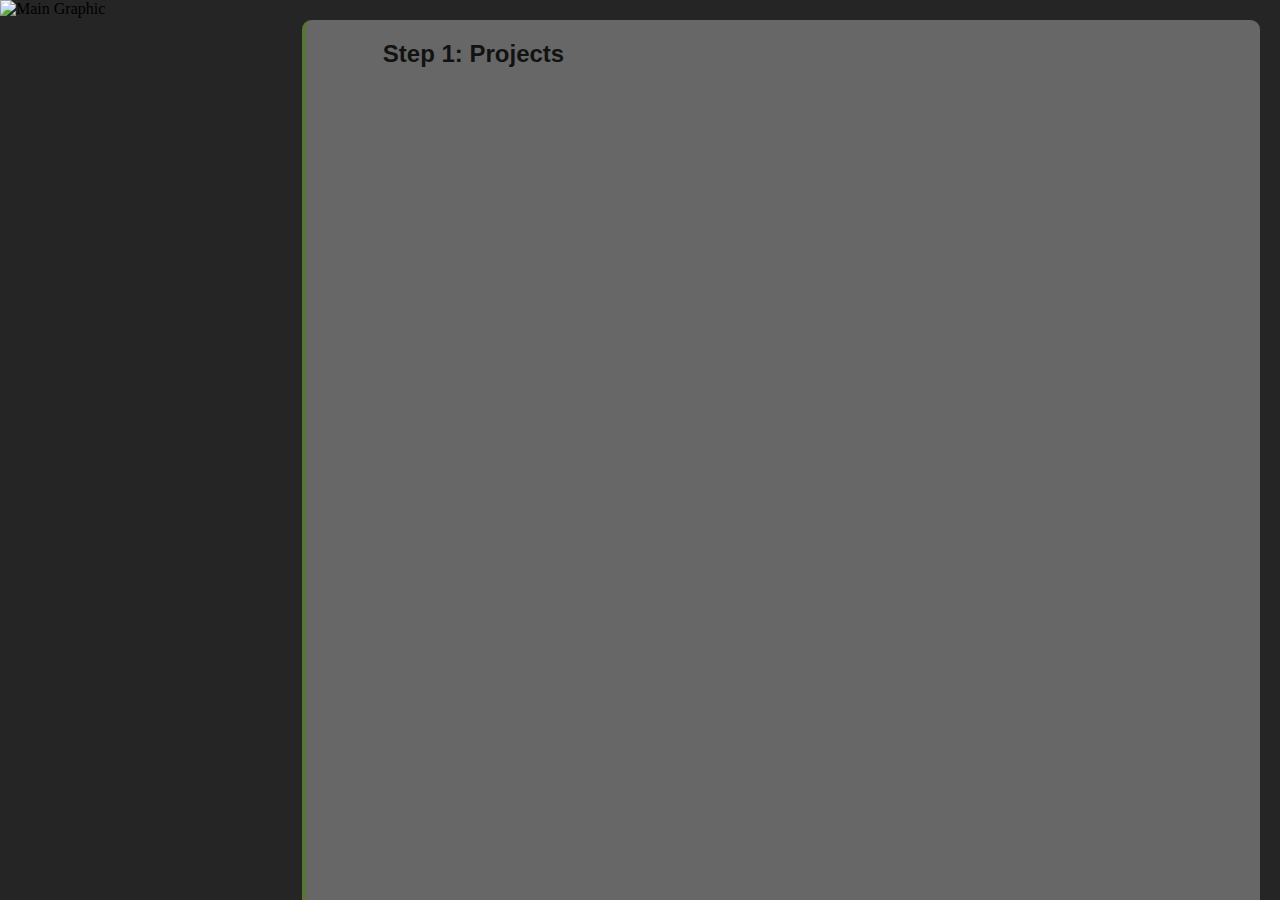
==== index.html @ 6cebd554 "adj" ====
<!DOCTYPE html>
<html lang="en">
  <head>
    <meta charset="UTF-8" />
    <meta name="viewport" content="width=device-width, initial-scale=1.0" />
    <title>Jornada Térmica do Amazonas</title>
    <link rel="stylesheet" href="style.css" />
    <script src="https://unpkg.com/scrollama" defer></script>
    <script src="script.js" defer></script>
  </head>
  <body>
    <div class="scrolly">
      <div class="sticky">
        <img
          id="main-graphic"
          class="grafico"
          src="images/grafico.svg"
          alt="Main Graphic"
        />
      </div>

      <div class="steps">
        <div class="step" data-step="">
          <div class="section">
            <h2>Step 1: Projects</h2>
          </div>
        </div>

        <div class="step" data-step="2">
          <div class="section">
            <h2>Porto de Moz - PA</h2>
            <h4>+0,5 Cº</h4>
            <p>Conteúdo adicional para o passo 2.</p>
            <p>
              Conteúdo adicional para o passo 2.Conteúdo adicional para o passo
              2.Conteúdo adicional para o passo 2.Conteúdo adicional para o
              passo 2.Conteúdo adicional para o passo 2.
            </p>
            <div class="carousel">
              <div class="card">
                <img
                  src="adicionais/mapbiomas_Porto_de_Moz.jpg"
                  alt="Porto de Moz - PA"
                />
                <p>Porto de Moz - PA</p>
              </div>
              <div class="card">
                <img src="assets/az.jpg" alt="Amazon" />
                <p>Amazon Strategic Business Overview</p>
              </div>
              <div class="card">
                <img src="assets/lg.jpg" alt="LG" />
                <p>LG Competition Overview</p>
              </div>
              <div class="card">
                <img src="assets/cl.jpg" alt="Chile" />
                <p>Impact of earthquakes in Chile (dummy data)</p>
              </div>
              <div class="card">
                <img src="assets/AR.jpg" alt="Argentina" />
                <p>
                  Distribution of business internet customers in Argentina
                  (dummy data)
                </p>
              </div>
            </div>
          </div>
        </div>
        <div class="step" data-step="3">
          <div class="section">
            <h2>Step 2</h2>
            <p>Conteúdo adicional para o passo 2.</p>
          </div>
        </div>
        <div class="step" data-step="4">
          <div class="section">
            <h2>Step 2</h2>
            <p>Conteúdo adicional para o passo 2.</p>
          </div>
        </div>
        <div class="step" data-step="5">
          <div class="section">
            <h2>Step 2</h2>
            <p>Conteúdo adicional para o passo 2.</p>
          </div>
        </div>
        <div class="step" data-step="6">
          <div class="section">
            <h2>Step 2</h2>
            <p>Conteúdo adicional para o passo 2.</p>
          </div>
        </div>
        <div class="step" data-step="7">
          <div class="section">
            <h2>Step 2</h2>
            <p>Conteúdo adicional para o passo 2.</p>
          </div>
        </div>
        <div class="step" data-step="8">
          <div class="section">
            <h2>Step 2</h2>
            <p>Conteúdo adicional para o passo 2.</p>
          </div>
        </div>
      </div>
    </div>
  </body>
</html>
---- style.css ----
Reset básico body,
h2,
p {
  margin: 0;
  padding: 0;
  font-family: Arial, sans-serif;
}

body {
  margin: 0;
  overflow-x: hidden; /* Evita rolagem horizontal */
}

.scrolly {
  display: flex;
  background-color: #252525;
  align-items: flex-start;
  /* Garante que a seção scrolly ocupe toda a altura da janela */
  height: 100vh;
}

/* Estilização para a seção de conteúdo fixo  */
.sticky {
  position: sticky;
  top: 0;
  background: #252525;
  width: 22%;
  display: flex;
  justify-content: center;
  align-items: center;
  flex-shrink: 0;
  object-fit: contain;
}

.sticky img {
  max-width: 100vh;
  max-height: 100vh;
  display: flex;
  object-fit: contain;
}

.grafico {
  width: 100vh;
  height: 100vh;
  object-fit: contain;
  display: flex;
}

/* Estilização para os passos  */
.steps {
  width: 79%; /* Fixa a largura em 60% */
  height: 100vh;
  overflow-y: auto; /* Permite que steps role internamente */
  padding: 20px;
  box-sizing: border-box; /* Inclui padding no cálculo da largura */
}

.step {
  height: 100vh;
  padding: 20px;
  border-left: 4px solid #8bc34a; /* Destaque para cada passo */
  background: darkgray;
  opacity: 50%;
  margin-bottom: 20px;
  scroll-snap-align: start;
  border-radius: 1%;
}

.section {
  max-width: 800px;
  margin: 0 auto;
}

.carousel {
  display: flex;
  overflow-x: auto;
  scroll-snap-type: x mandatory;
  gap: 16px;
  padding: 20px;
}

.card {
  flex: none;
  scroll-snap-align: start;
  width: 300px;
  border-radius: 8px;
  overflow: hidden;
  box-shadow: 0 4px 8px rgba(0, 0, 0, 0.1);
  background-color: #fff;
  position: relative;
}

.card img {
  width: 100%;
  height: auto;
}

.card p {
  position: absolute;
  bottom: 0;
  left: 0;
  width: 100%;
  margin: 0;
  padding: 10px;
  background-color: rgba(0, 0, 0, 0.7);
  font-size: 14px;
  color: #fff;
  box-sizing: border-box;
}
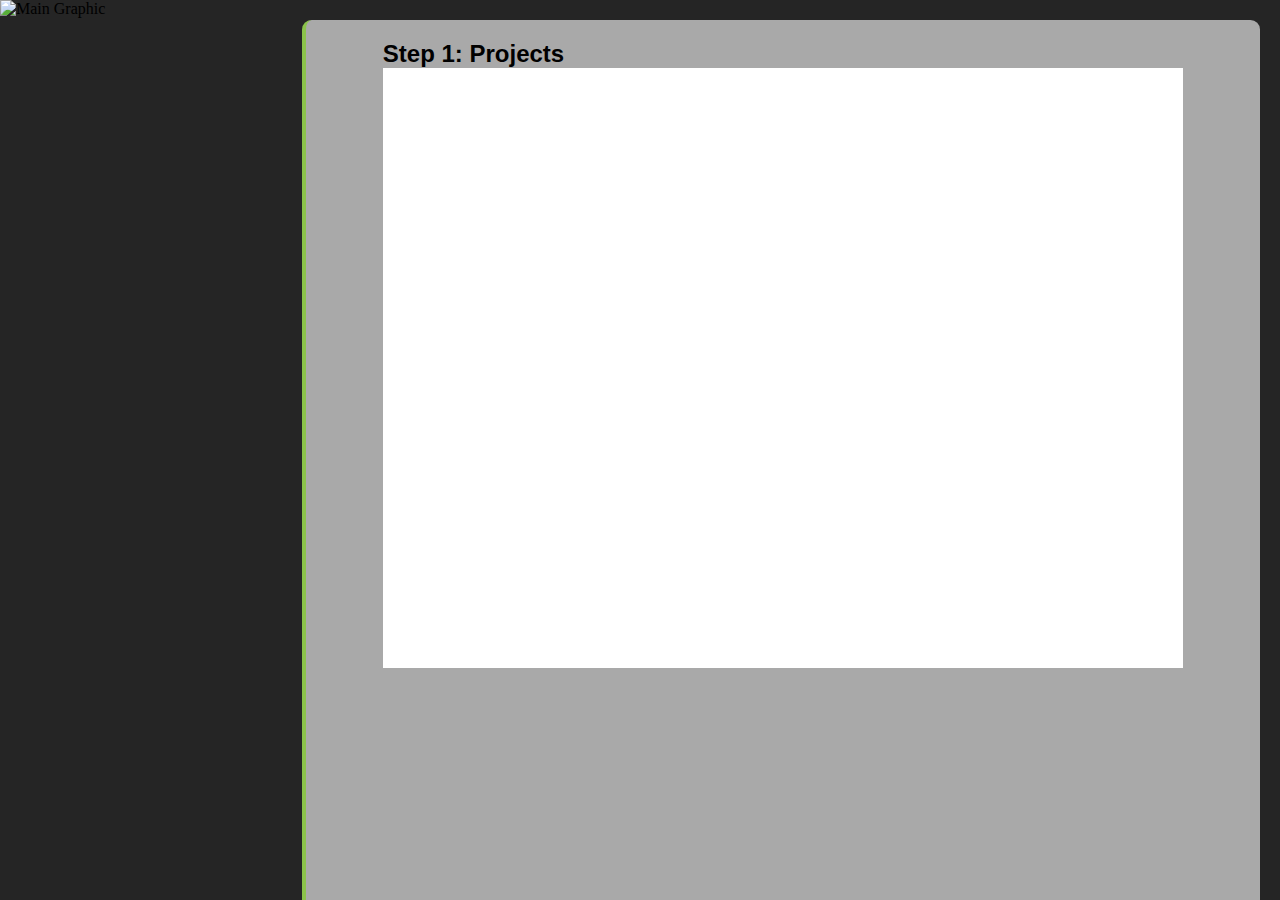
==== commit dc939b94: "iframe" ====
--- a/index.html
+++ b/index.html
@@ -7,6 +7,7 @@
     <link rel="stylesheet" href="style.css" />
     <script src="https://unpkg.com/scrollama" defer></script>
     <script src="script.js" defer></script>
+    <script src="script.py" defer></script>
   </head>
   <body>
     <div class="scrolly">
@@ -23,6 +24,13 @@
         <div class="step" data-step="">
           <div class="section">
             <h2>Step 1: Projects</h2>
+            <!-- Incluir o mapa gerado com o GeoPandas em um iframe -->
+            <iframe
+              src="meu_mapa_estacoes_folium.html"
+              width="100%"
+              height="600px"
+              style="border: none"
+            ></iframe>
           </div>
         </div>
 
@@ -38,10 +46,10 @@
             </p>
             <div class="carousel">
               <div class="card">
-                <img
-                  src="adicionais/mapbiomas_Porto_de_Moz.jpg"
-                  alt="Porto de Moz - PA"
-                />
+                <div class="mapa-container">
+                  <!-- Iframe que carrega o mapa -->
+                  <iframe src="meu_mapa_estacoes_folium.html"></iframe>
+                </div>
                 <p>Porto de Moz - PA</p>
               </div>
               <div class="card">
--- a/style.css
+++ b/style.css
@@ -60,7 +60,7 @@
   padding: 20px;
   border-left: 4px solid #8bc34a; /* Destaque para cada passo */
   background: darkgray;
-  opacity: 50%;
+  opacity: 100%;
   margin-bottom: 20px;
   scroll-snap-align: start;
   border-radius: 1%;
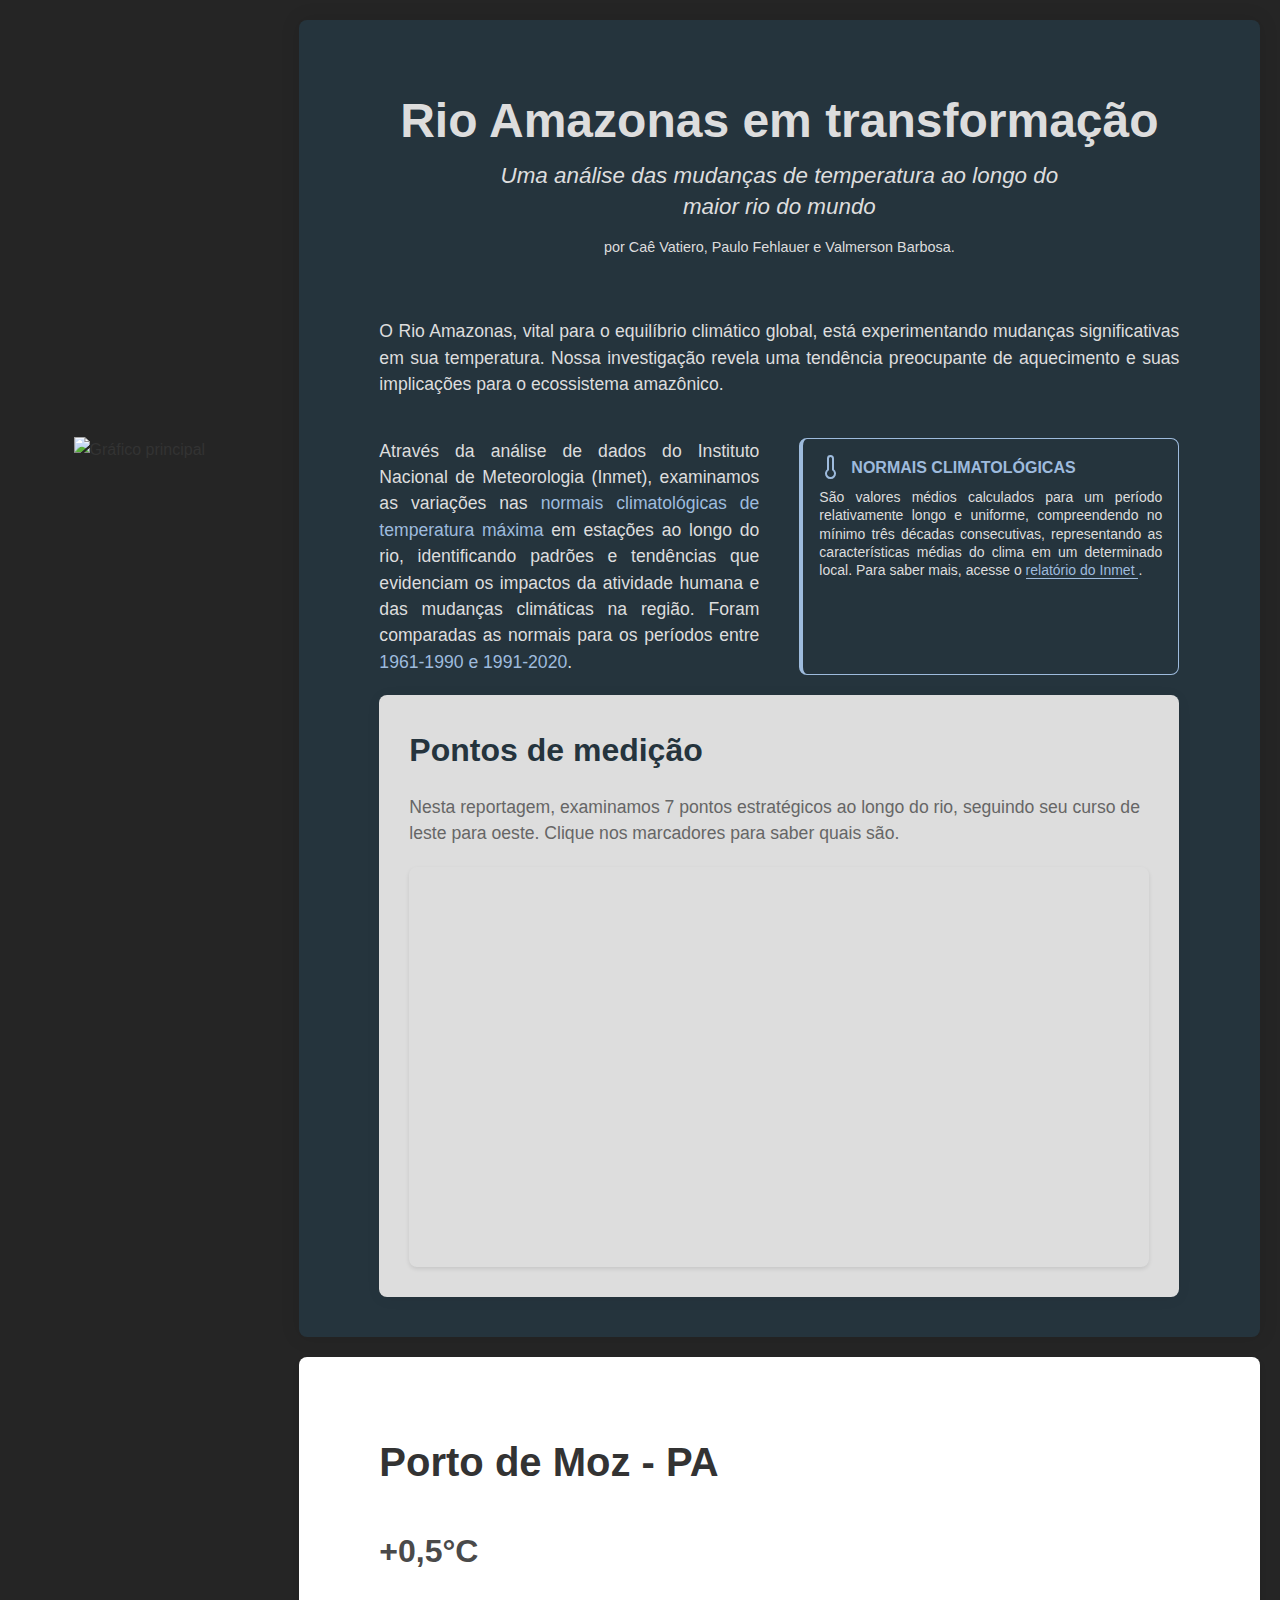
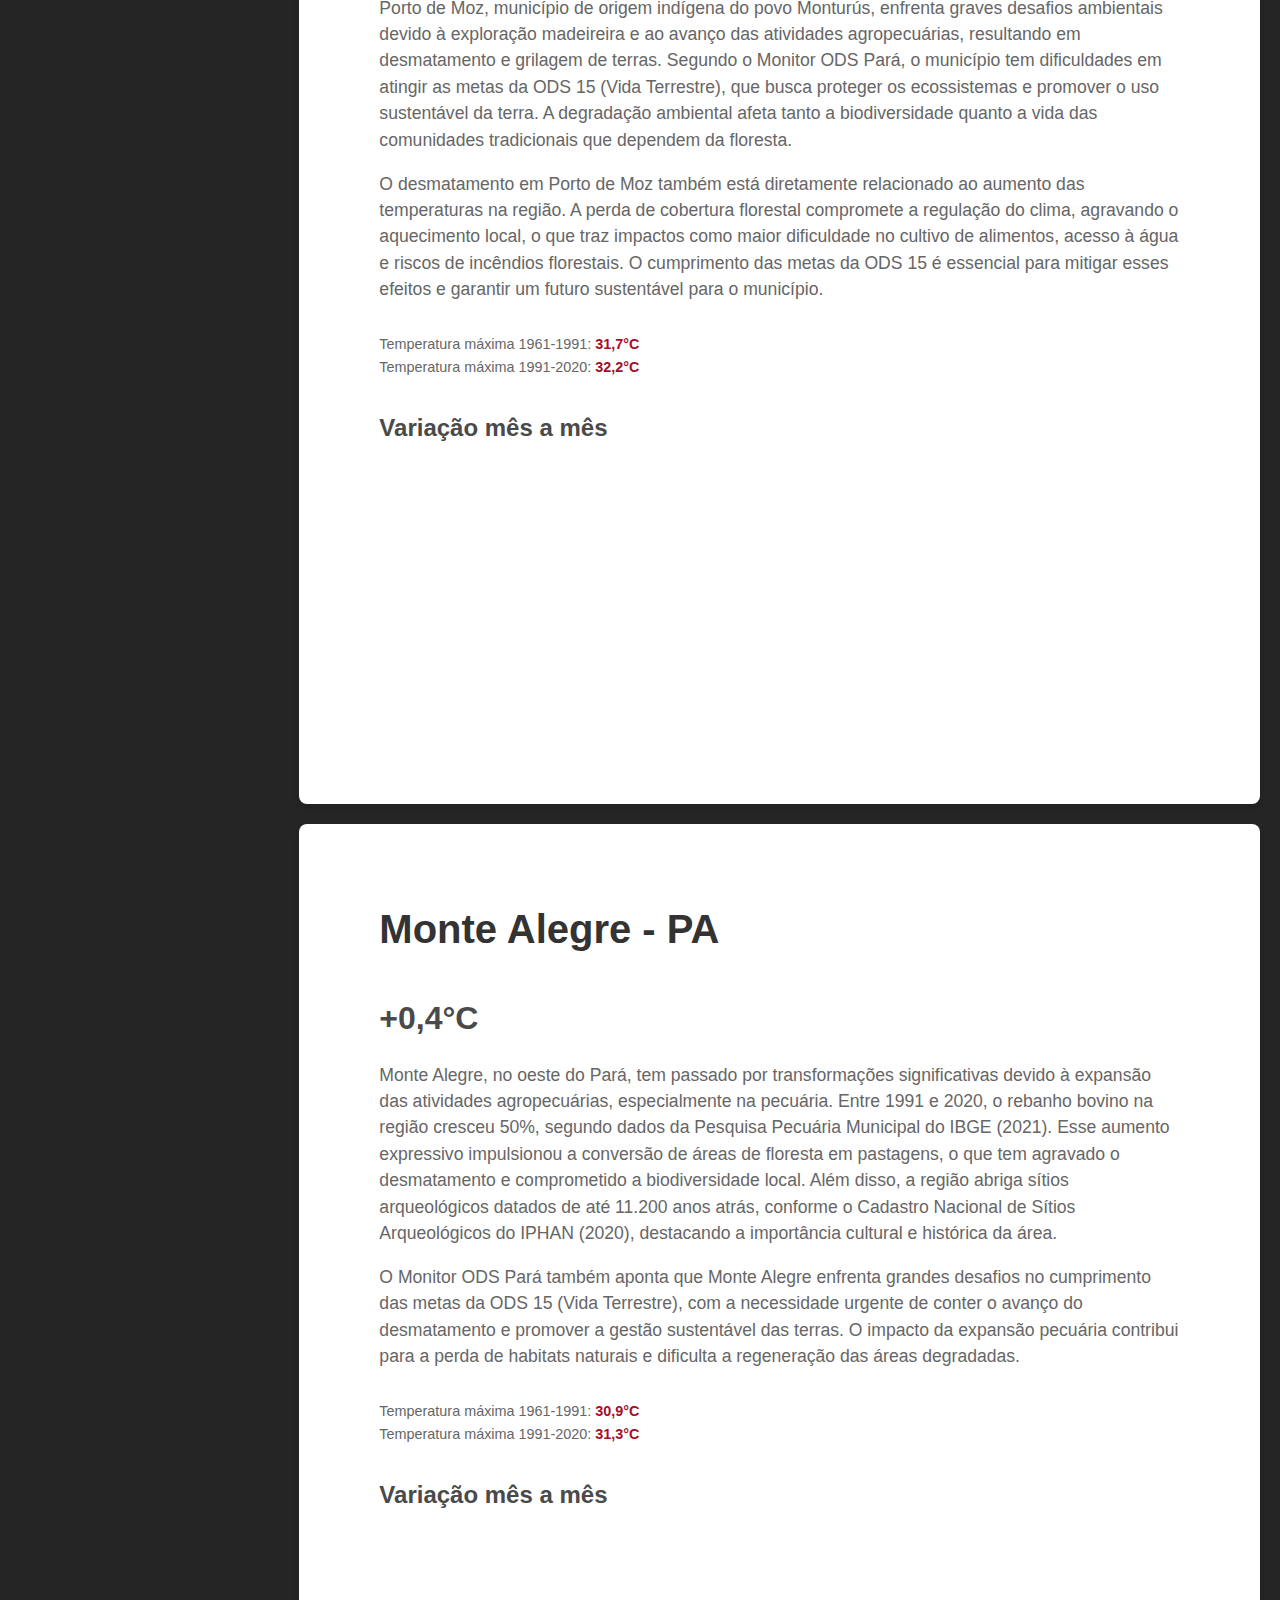
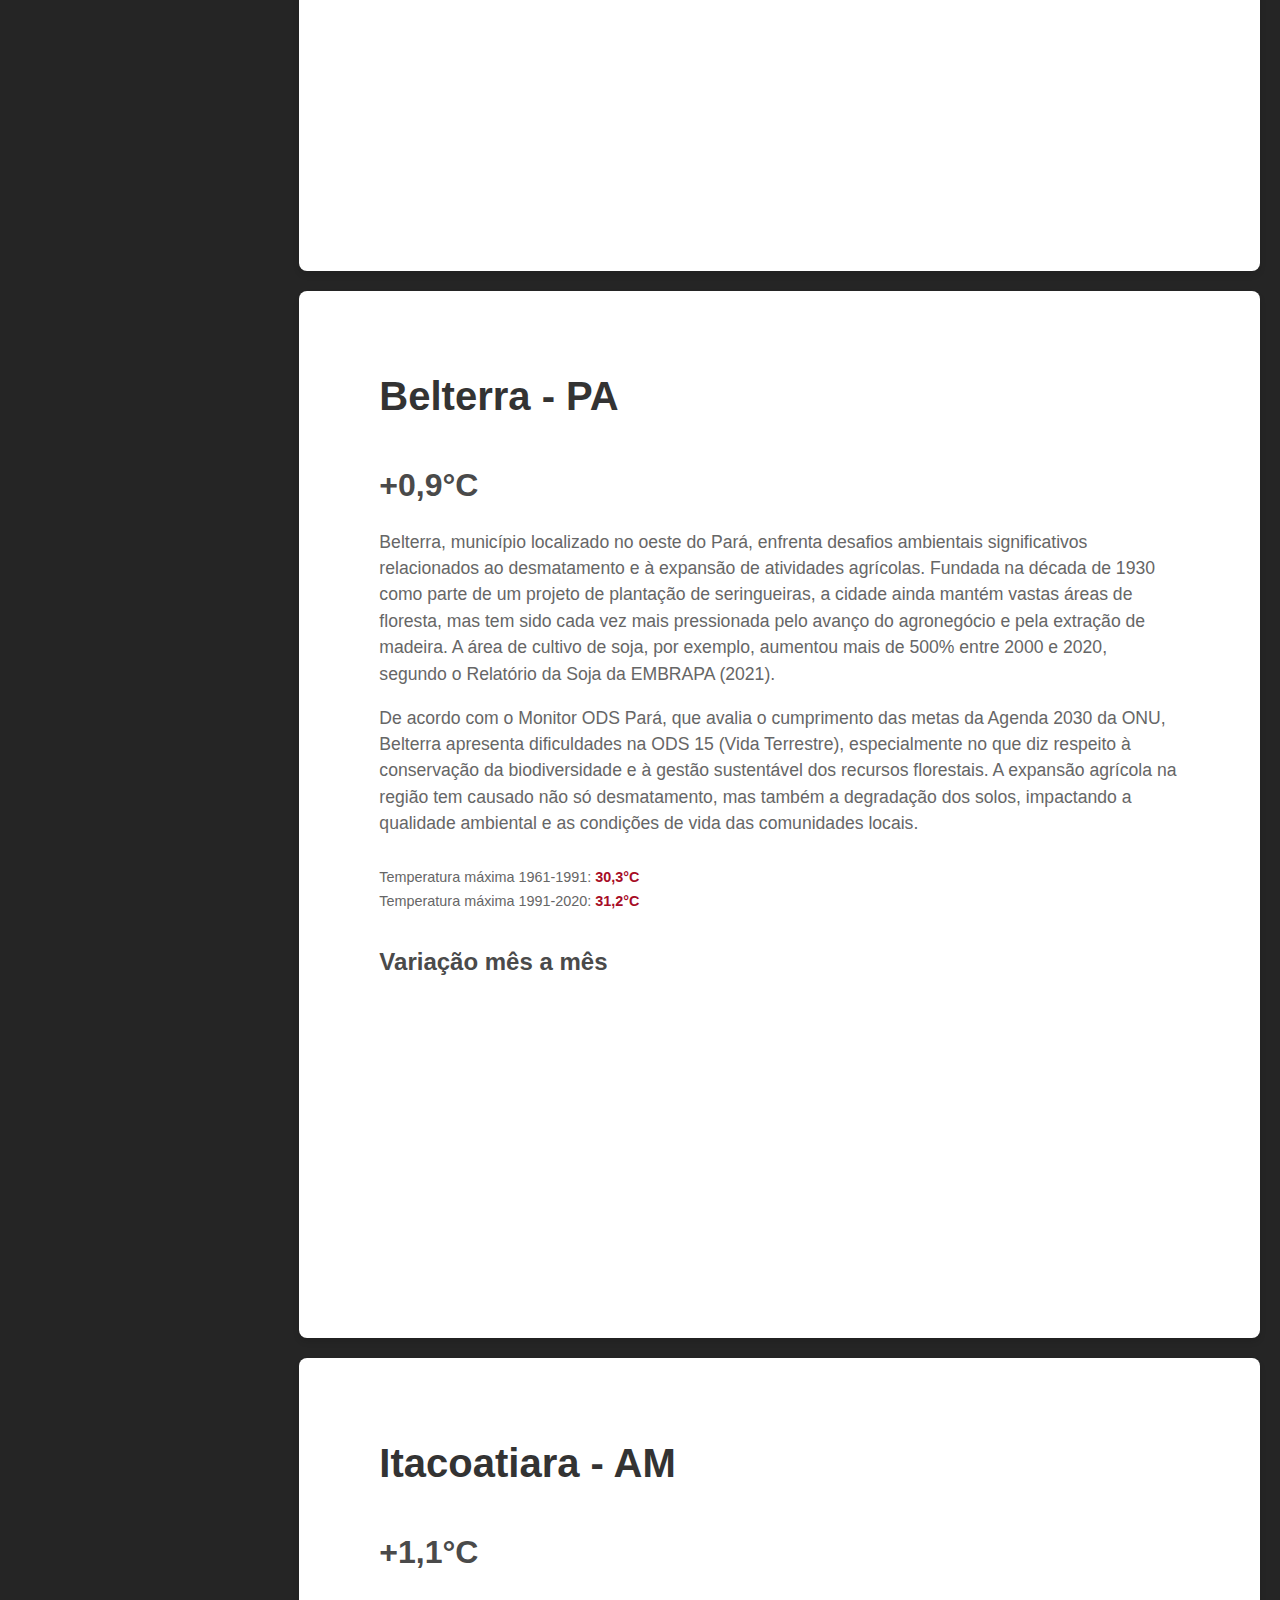
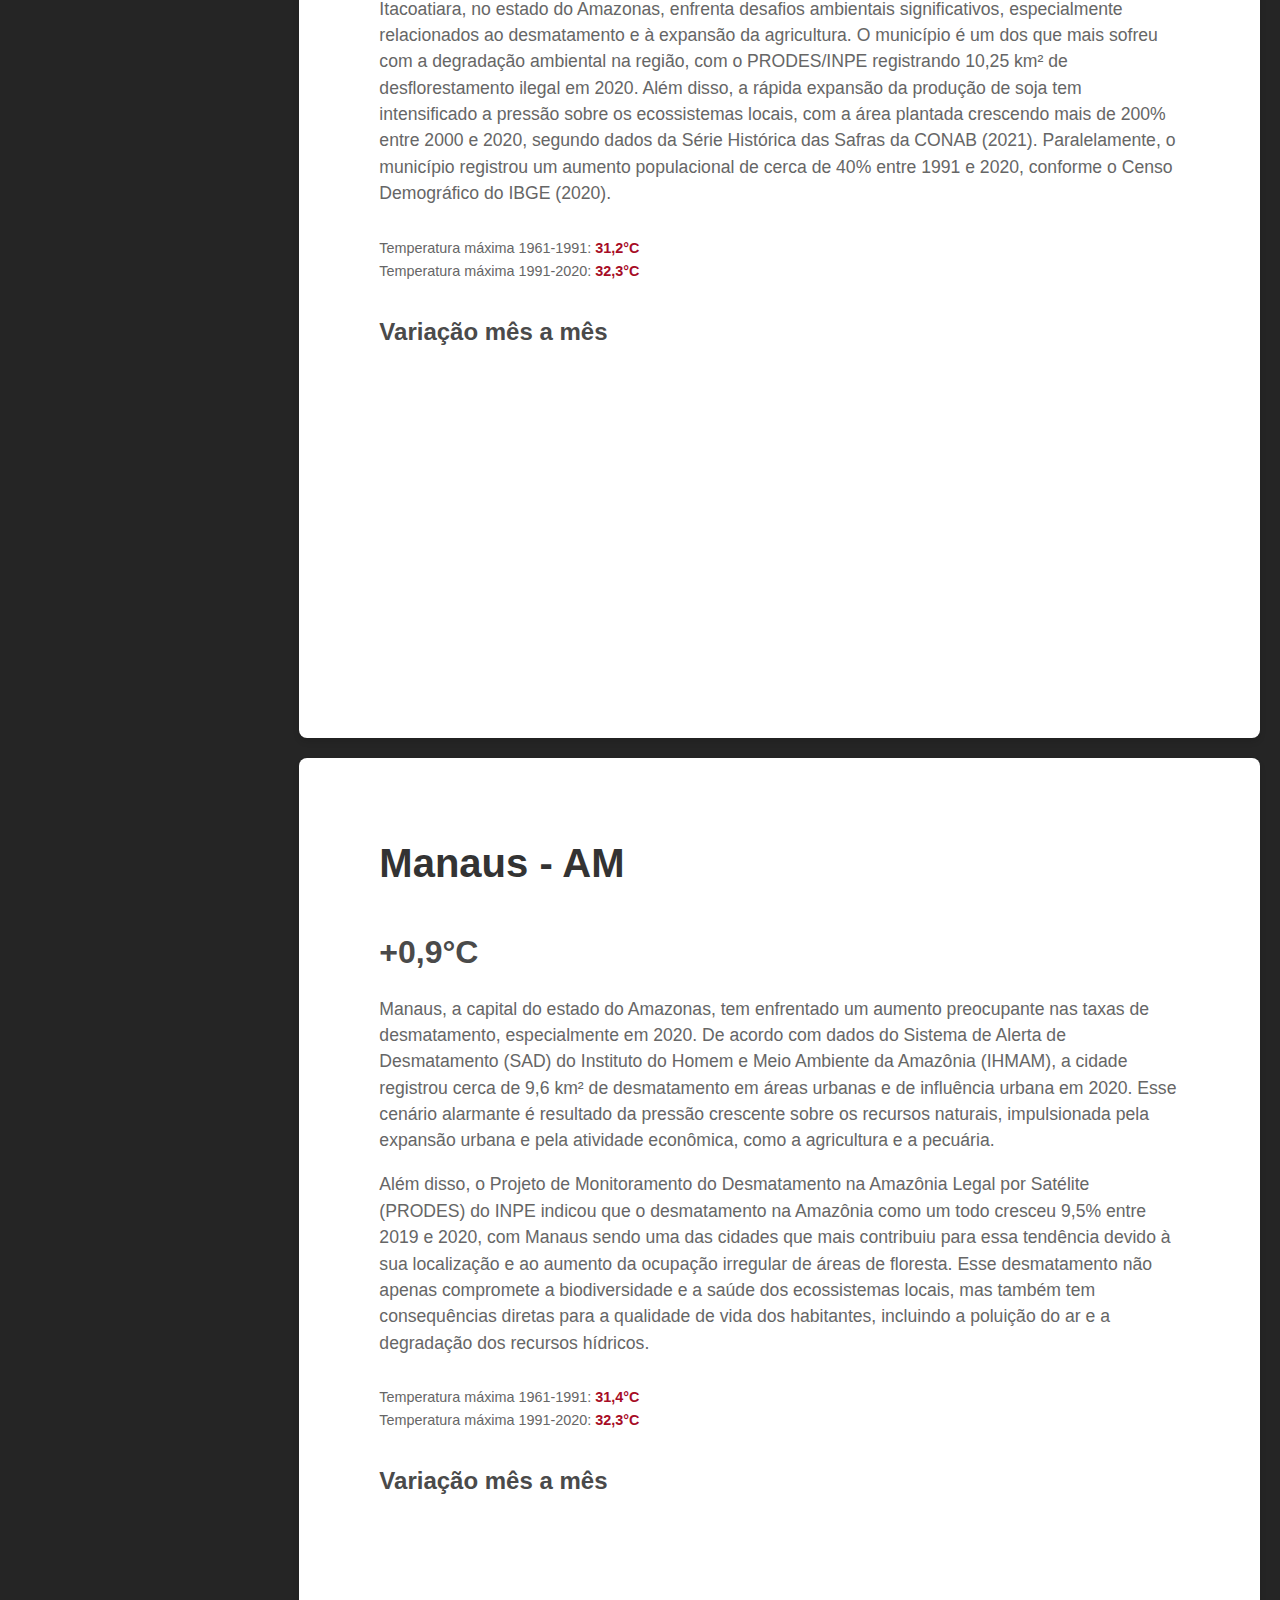
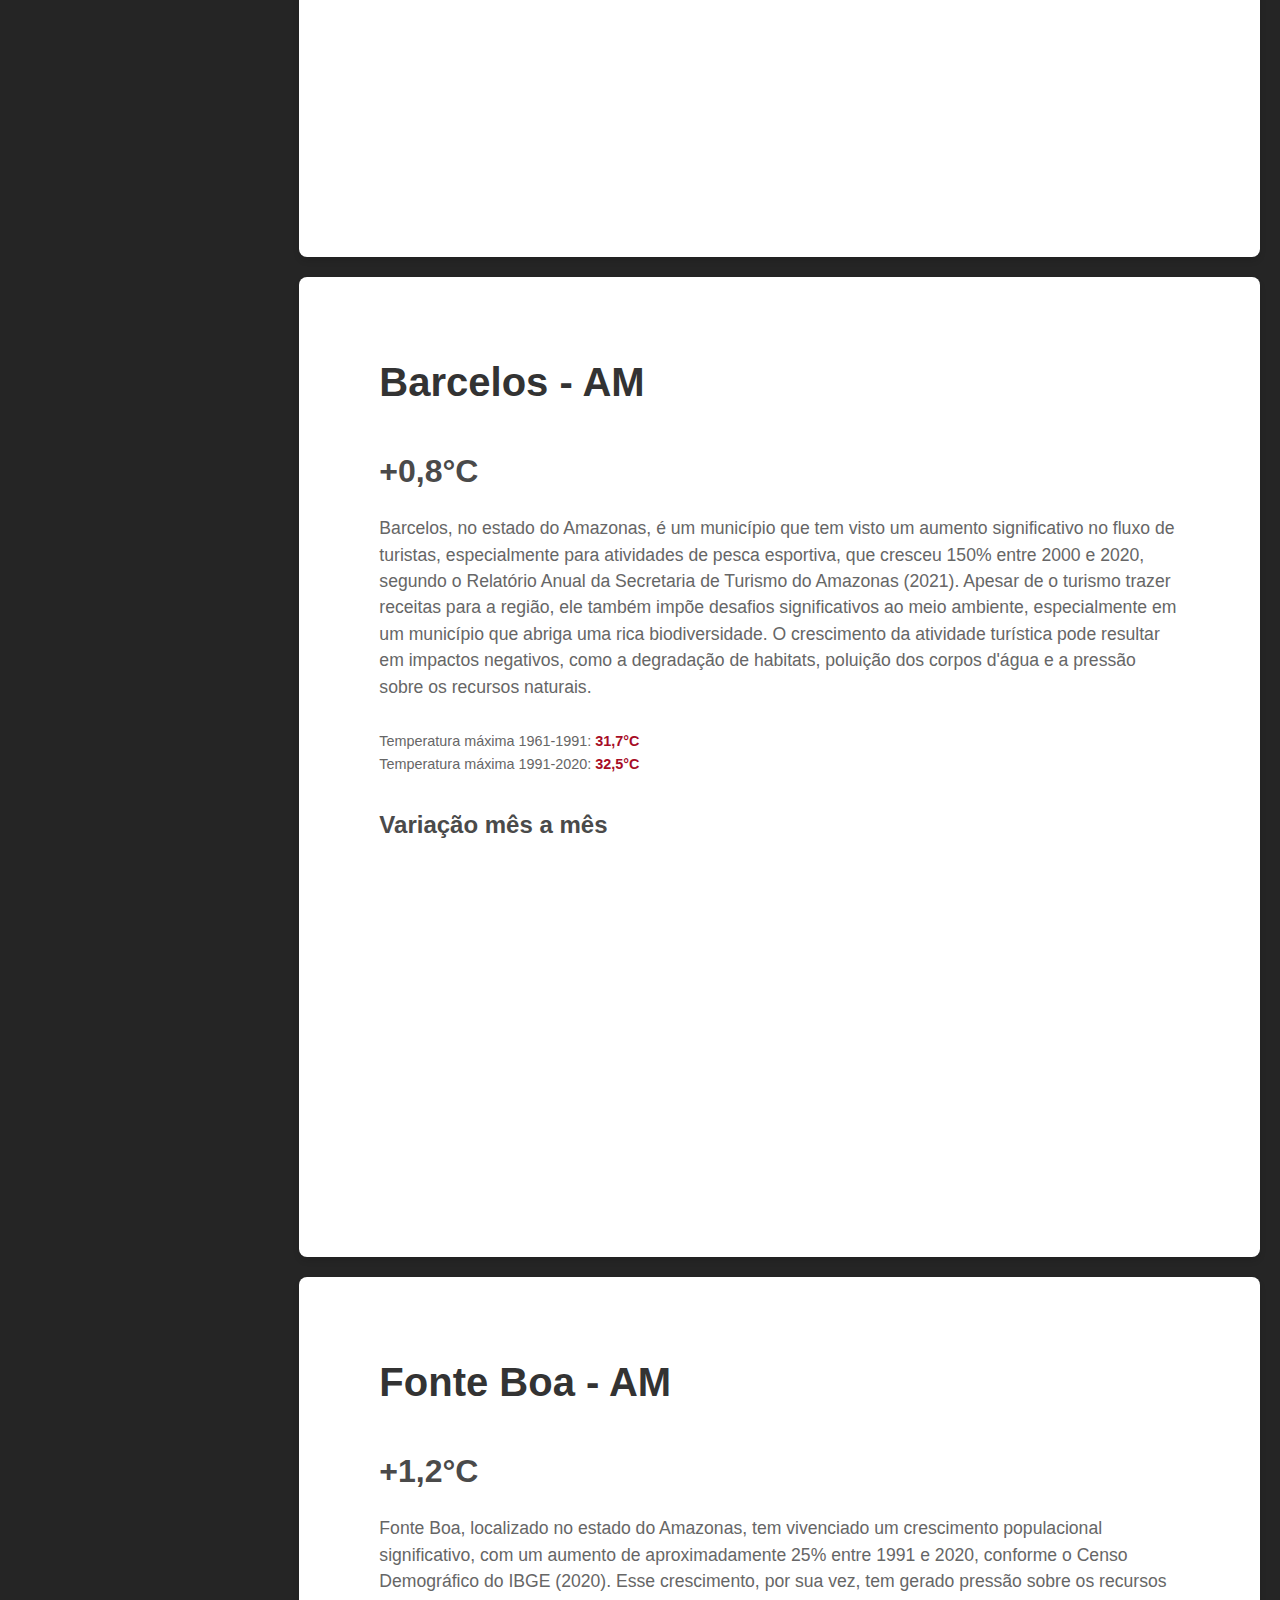
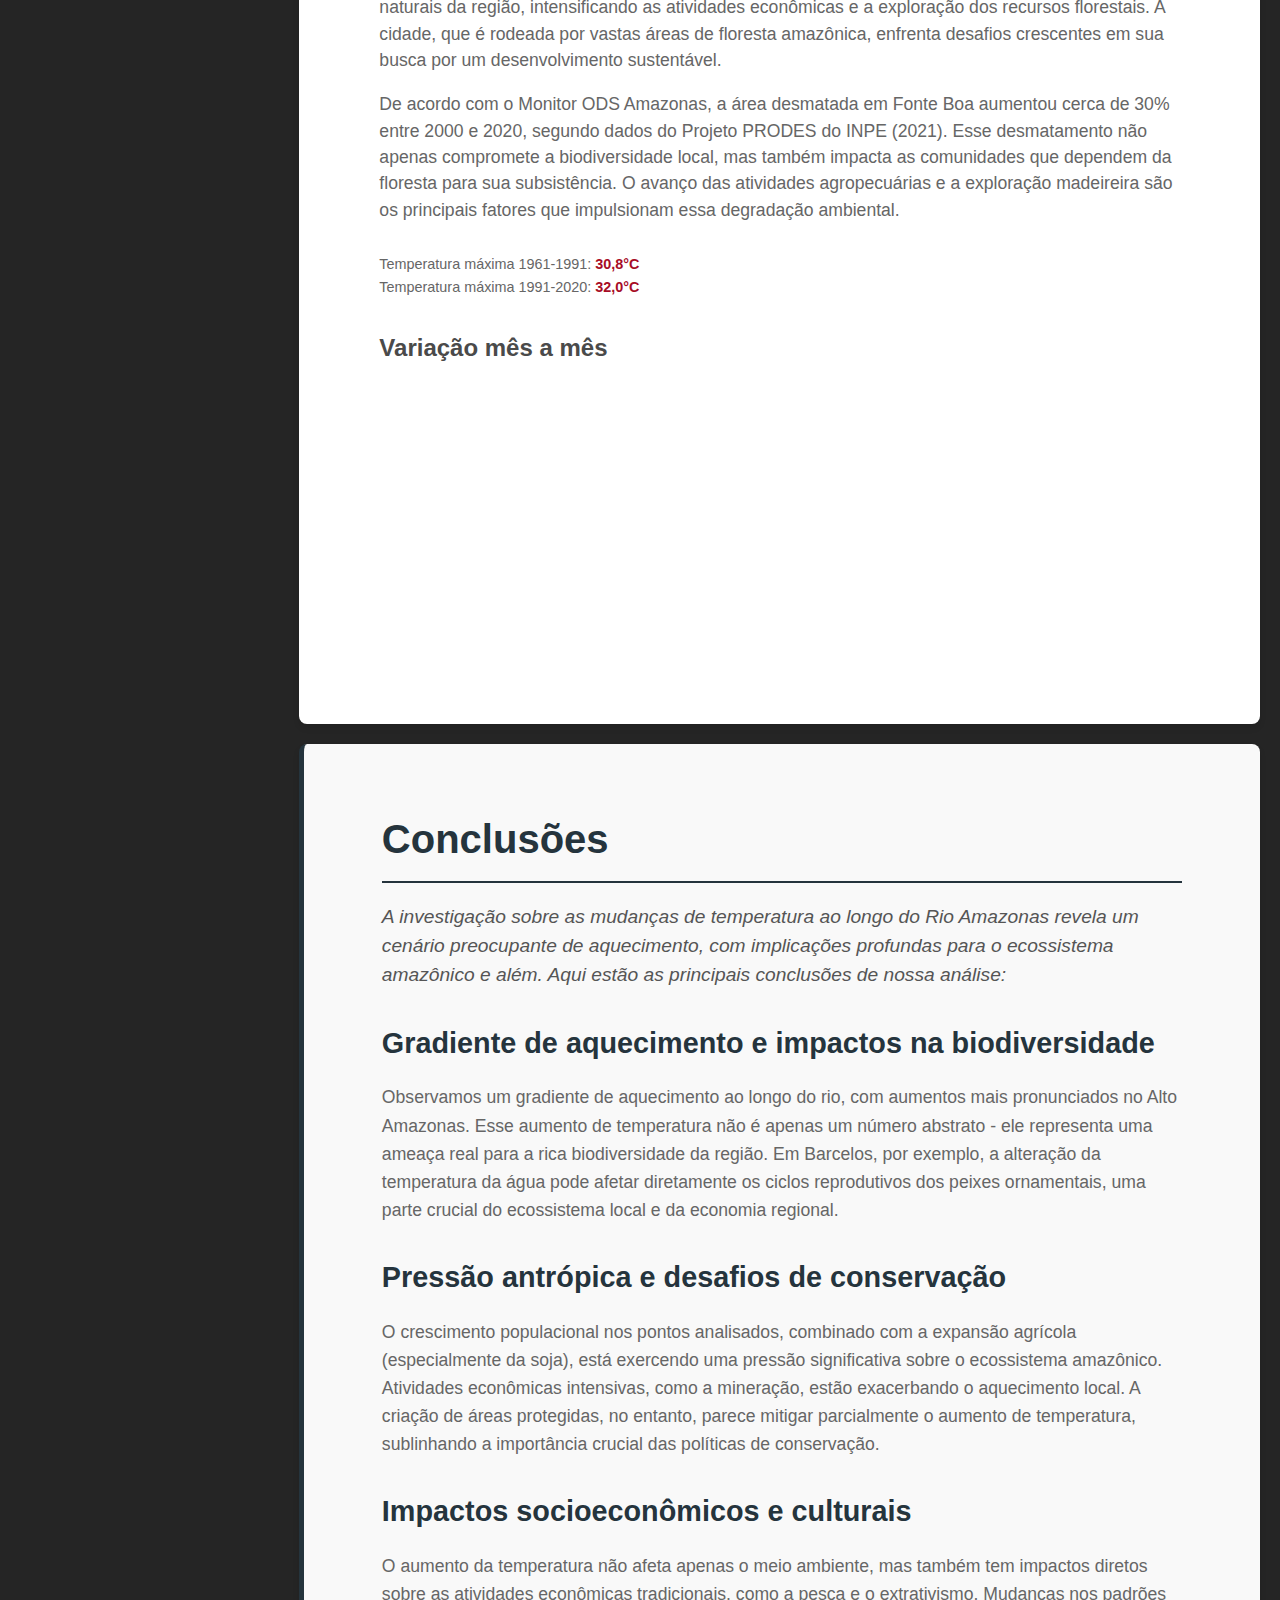
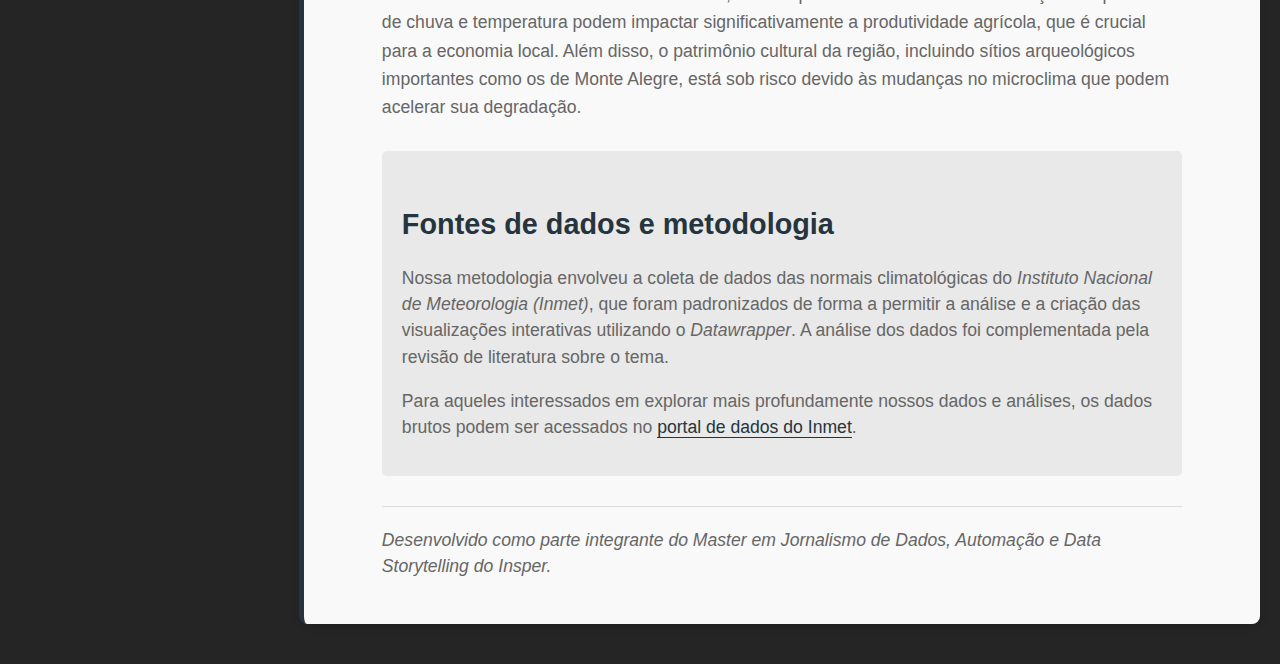
==== commit 43a7b70a: "some changes rs" ====
--- a/index.html
+++ b/index.html
@@ -1,116 +1,608 @@
 <!DOCTYPE html>
-<html lang="en">
+<html lang="pt-br">
   <head>
     <meta charset="UTF-8" />
     <meta name="viewport" content="width=device-width, initial-scale=1.0" />
-    <title>Jornada Térmica do Amazonas</title>
+    <title>Rio Amazonas em transformação</title>
     <link rel="stylesheet" href="style.css" />
-    <script src="https://unpkg.com/scrollama" defer></script>
-    <script src="script.js" defer></script>
-    <script src="script.py" defer></script>
   </head>
   <body>
     <div class="scrolly">
       <div class="sticky">
         <img
+          src="images/grafico.png"
+          alt="Gráfico principal"
           id="main-graphic"
           class="grafico"
-          src="images/grafico.svg"
-          alt="Main Graphic"
         />
       </div>
 
       <div class="steps">
-        <div class="step" data-step="">
-          <div class="section">
-            <h2>Step 1: Projects</h2>
-            <!-- Incluir o mapa gerado com o GeoPandas em um iframe -->
-            <iframe
-              src="meu_mapa_estacoes_folium.html"
-              width="100%"
-              height="600px"
-              style="border: none"
-            ></iframe>
-          </div>
-        </div>
-
-        <div class="step" data-step="2">
-          <div class="section">
-            <h2>Porto de Moz - PA</h2>
-            <h4>+0,5 Cº</h4>
-            <p>Conteúdo adicional para o passo 2.</p>
-            <p>
-              Conteúdo adicional para o passo 2.Conteúdo adicional para o passo
-              2.Conteúdo adicional para o passo 2.Conteúdo adicional para o
-              passo 2.Conteúdo adicional para o passo 2.
-            </p>
-            <div class="carousel">
-              <div class="card">
-                <div class="mapa-container">
-                  <!-- Iframe que carrega o mapa -->
-                  <iframe src="meu_mapa_estacoes_folium.html"></iframe>
+        <div class="step first-step" data-step="1">
+          <div class="section">
+            <header class="story-header">
+              <h1 id="rio-amazonas-em-transformação" class="main-title">
+                Rio Amazonas em transformação
+              </h1>
+              <p class="subtitle">
+                Uma análise das mudanças de temperatura ao longo do maior rio do
+                mundo
+              </p>
+              <p class="credits">
+                por Caê Vatiero, Paulo Fehlauer e Valmerson Barbosa.
+              </p>
+            </header>
+
+            <div class="story-intro">
+              <p class="intro">
+                O Rio Amazonas, vital para o equilíbrio climático global, está
+                experimentando mudanças significativas em sua temperatura. Nossa
+                investigação revela uma tendência preocupante de aquecimento e
+                suas implicações para o ecossistema amazônico.
+              </p>
+              <div class="two-column-container">
+                <div class="column text-column">
+                  <p>
+                    Através da análise de dados do Instituto Nacional de
+                    Meteorologia (Inmet), examinamos as variações nas
+                    <span class="destaque">normais climatológicas de temperatura máxima</span> em
+                    estações ao longo do rio, identificando padrões e tendências
+                    que evidenciam os impactos da atividade humana e das
+                    mudanças climáticas na região. Foram comparadas as normais
+                    para os períodos entre <span class="destaque">1961-1990 e 1991-2020</span>.
+                  </p>
                 </div>
-                <p>Porto de Moz - PA</p>
-              </div>
-              <div class="card">
-                <img src="assets/az.jpg" alt="Amazon" />
-                <p>Amazon Strategic Business Overview</p>
-              </div>
-              <div class="card">
-                <img src="assets/lg.jpg" alt="LG" />
-                <p>LG Competition Overview</p>
-              </div>
-              <div class="card">
-                <img src="assets/cl.jpg" alt="Chile" />
-                <p>Impact of earthquakes in Chile (dummy data)</p>
-              </div>
-              <div class="card">
-                <img src="assets/AR.jpg" alt="Argentina" />
-                <p>
-                  Distribution of business internet customers in Argentina
-                  (dummy data)
-                </p>
+                <div class="column callout-column">
+                  <div class="callout callout-info">
+                    <div class="callout-header">
+                      <svg
+                        class="callout-icon"
+                        xmlns="http://www.w3.org/2000/svg"
+                        width="24"
+                        height="24"
+                        viewBox="0 0 24 24"
+                        fill="none"
+                        stroke="currentColor"
+                        stroke-width="2"
+                        stroke-linecap="round"
+                        stroke-linejoin="round"
+                      >
+                        <path
+                          d="M14 14.76V3.5a2.5 2.5 0 0 0-5 0v11.26a4.5 4.5 0 1 0 5 0z"
+                        ></path>
+                      </svg>
+                      <strong class="callout-title"
+                        >Normais climatológicas</strong
+                      >
+                    </div>
+                    <p class="callout-text">
+                      São valores médios calculados para um período
+                      relativamente longo e uniforme, compreendendo no mínimo
+                      três décadas consecutivas, representando as
+                      características médias do clima em um determinado local.
+                      Para saber mais, acesse o
+                      <a
+                        href="https://portal.inmet.gov.br/uploads/normais/NORMAISCLIMATOLOGICAS.pdf"
+                        target="_blank"
+                        rel="noopener noreferrer"
+                        class="callout-link"
+                      >
+                        relatório do Inmet </a
+                      >.
+                    </p>
+                  </div>
+                </div>
               </div>
             </div>
-          </div>
-        </div>
+            <div class="map-section">
+              <h2 id="pontos-de-medição" class="section-title">
+                Pontos de medição
+              </h2>
+              <p>
+                Nesta reportagem, examinamos 7 pontos estratégicos ao longo do
+                rio, seguindo seu curso de leste para oeste. Clique nos
+                marcadores para saber quais são.
+              </p>
+              <div id="map" class="interactive-map"></div>
+            </div>
+          </div>
+        </div>
+
+        <div class="step" data-step="2">
+          <div class="section">
+            <h2>Porto de Moz - PA</h2>
+            <h3>+0,5°C</h3>
+            <p>
+              Porto de Moz, município de origem indígena do povo Monturús,
+              enfrenta graves desafios ambientais devido à exploração madeireira
+              e ao avanço das atividades agropecuárias, resultando em
+              desmatamento e grilagem de terras. Segundo o Monitor ODS Pará, o
+              município tem dificuldades em atingir as metas da ODS 15 (Vida
+              Terrestre), que busca proteger os ecossistemas e promover o uso
+              sustentável da terra. A degradação ambiental afeta tanto a
+              biodiversidade quanto a vida das comunidades tradicionais que
+              dependem da floresta.
+            </p>
+            <p>
+              O desmatamento em Porto de Moz também está diretamente relacionado
+              ao aumento das temperaturas na região. A perda de cobertura
+              florestal compromete a regulação do clima, agravando o aquecimento
+              local, o que traz impactos como maior dificuldade no cultivo de
+              alimentos, acesso à água e riscos de incêndios florestais. O
+              cumprimento das metas da ODS 15 é essencial para mitigar esses
+              efeitos e garantir um futuro sustentável para o município.
+            </p>
+            <ul>
+              <li>Temperatura máxima 1961-1991: <span>31,7°C</span></li>
+              <li>Temperatura máxima 1991-2020: <span>32,2°C</span></li>
+            </ul>
+
+            <h4>Variação mês a mês</h4>
+            <iframe
+              title="Porto de Moz - Temperatura Média"
+              aria-label="Interactive line chart"
+              id="datawrapper-chart-LIRiJ"
+              src="https://datawrapper.dwcdn.net/LIRiJ/1/"
+              scrolling="no"
+              frameborder="0"
+              style="width: 0; min-width: 100% !important; border: none"
+              height="289"
+              data-external="1"
+            ></iframe>
+            <script type="text/javascript">
+              !(function () {
+                "use strict";
+                window.addEventListener("message", function (a) {
+                  if (void 0 !== a.data["datawrapper-height"]) {
+                    var e = document.querySelectorAll("iframe");
+                    for (var t in a.data["datawrapper-height"])
+                      for (var r = 0; r < e.length; r++)
+                        if (e[r].contentWindow === a.source) {
+                          var i = a.data["datawrapper-height"][t] + "px";
+                          e[r].style.height = i;
+                        }
+                  }
+                });
+              })();
+            </script>
+          </div>
+        </div>
+
         <div class="step" data-step="3">
           <div class="section">
-            <h2>Step 2</h2>
-            <p>Conteúdo adicional para o passo 2.</p>
-          </div>
-        </div>
+            <h2>Monte Alegre - PA</h2>
+            <h3>+0,4°C</h3>
+            <p>
+              Monte Alegre, no oeste do Pará, tem passado por transformações
+              significativas devido à expansão das atividades agropecuárias,
+              especialmente na pecuária. Entre 1991 e 2020, o rebanho bovino na
+              região cresceu 50%, segundo dados da Pesquisa Pecuária Municipal
+              do IBGE (2021). Esse aumento expressivo impulsionou a conversão de
+              áreas de floresta em pastagens, o que tem agravado o desmatamento
+              e comprometido a biodiversidade local. Além disso, a região abriga
+              sítios arqueológicos datados de até 11.200 anos atrás, conforme o
+              Cadastro Nacional de Sítios Arqueológicos do IPHAN (2020),
+              destacando a importância cultural e histórica da área.
+            </p>
+            <p>
+              O Monitor ODS Pará também aponta que Monte Alegre enfrenta grandes
+              desafios no cumprimento das metas da ODS 15 (Vida Terrestre), com
+              a necessidade urgente de conter o avanço do desmatamento e
+              promover a gestão sustentável das terras. O impacto da expansão
+              pecuária contribui para a perda de habitats naturais e dificulta a
+              regeneração das áreas degradadas.
+            </p>
+            <ul>
+              <li>Temperatura máxima 1961-1991: <span>30,9°C</span></li>
+              <li>Temperatura máxima 1991-2020: <span>31,3°C</span></li>
+            </ul>
+
+            <h4>Variação mês a mês</h4>
+            <iframe
+              title="Monte Alegre - Temperatura Média"
+              aria-label="Interactive line chart"
+              id="datawrapper-chart-crVmX"
+              src="https://datawrapper.dwcdn.net/crVmX/1/"
+              scrolling="no"
+              frameborder="0"
+              style="width: 0; min-width: 100% !important; border: none"
+              height="289"
+              data-external="1"
+            ></iframe>
+            <script type="text/javascript">
+              !(function () {
+                "use strict";
+                window.addEventListener("message", function (a) {
+                  if (void 0 !== a.data["datawrapper-height"]) {
+                    var e = document.querySelectorAll("iframe");
+                    for (var t in a.data["datawrapper-height"])
+                      for (var r = 0; r < e.length; r++)
+                        if (e[r].contentWindow === a.source) {
+                          var i = a.data["datawrapper-height"][t] + "px";
+                          e[r].style.height = i;
+                        }
+                  }
+                });
+              })();
+            </script>
+          </div>
+        </div>
+
         <div class="step" data-step="4">
           <div class="section">
-            <h2>Step 2</h2>
-            <p>Conteúdo adicional para o passo 2.</p>
-          </div>
-        </div>
+            <h2>Belterra - PA</h2>
+            <h3>+0,9°C</h3>
+            <p>
+              Belterra, município localizado no oeste do Pará, enfrenta desafios
+              ambientais significativos relacionados ao desmatamento e à
+              expansão de atividades agrícolas. Fundada na década de 1930 como
+              parte de um projeto de plantação de seringueiras, a cidade ainda
+              mantém vastas áreas de floresta, mas tem sido cada vez mais
+              pressionada pelo avanço do agronegócio e pela extração de madeira.
+              A área de cultivo de soja, por exemplo, aumentou mais de 500%
+              entre 2000 e 2020, segundo o Relatório da Soja da EMBRAPA (2021).
+            </p>
+            <p>
+              De acordo com o Monitor ODS Pará, que avalia o cumprimento das
+              metas da Agenda 2030 da ONU, Belterra apresenta dificuldades na
+              ODS 15 (Vida Terrestre), especialmente no que diz respeito à
+              conservação da biodiversidade e à gestão sustentável dos recursos
+              florestais. A expansão agrícola na região tem causado não só
+              desmatamento, mas também a degradação dos solos, impactando a
+              qualidade ambiental e as condições de vida das comunidades locais.
+            </p>
+            <ul>
+              <li>Temperatura máxima 1961-1991: <span>30,3°C</span></li>
+              <li>Temperatura máxima 1991-2020: <span>31,2°C</span></li>
+            </ul>
+
+            <h4>Variação mês a mês</h4>
+            <iframe
+              title="Belterra - Temperatura Média"
+              aria-label="Interactive line chart"
+              id="datawrapper-chart-BSVG4"
+              src="https://datawrapper.dwcdn.net/BSVG4/1/"
+              scrolling="no"
+              frameborder="0"
+              style="width: 0; min-width: 100% !important; border: none"
+              height="289"
+              data-external="1"
+            ></iframe>
+            <script type="text/javascript">
+              !(function () {
+                "use strict";
+                window.addEventListener("message", function (a) {
+                  if (void 0 !== a.data["datawrapper-height"]) {
+                    var e = document.querySelectorAll("iframe");
+                    for (var t in a.data["datawrapper-height"])
+                      for (var r = 0; r < e.length; r++)
+                        if (e[r].contentWindow === a.source) {
+                          var i = a.data["datawrapper-height"][t] + "px";
+                          e[r].style.height = i;
+                        }
+                  }
+                });
+              })();
+            </script>
+          </div>
+        </div>
+
         <div class="step" data-step="5">
           <div class="section">
-            <h2>Step 2</h2>
-            <p>Conteúdo adicional para o passo 2.</p>
-          </div>
-        </div>
+            <h2>Itacoatiara - AM</h2>
+            <h3>+1,1°C</h3>
+            <p>
+              Itacoatiara, no estado do Amazonas, enfrenta desafios ambientais
+              significativos, especialmente relacionados ao desmatamento e à
+              expansão da agricultura. O município é um dos que mais sofreu com
+              a degradação ambiental na região, com o PRODES/INPE registrando
+              10,25 km² de desflorestamento ilegal em 2020. Além disso, a rápida
+              expansão da produção de soja tem intensificado a pressão sobre os
+              ecossistemas locais, com a área plantada crescendo mais de 200%
+              entre 2000 e 2020, segundo dados da Série Histórica das Safras da
+              CONAB (2021). Paralelamente, o município registrou um aumento
+              populacional de cerca de 40% entre 1991 e 2020, conforme o Censo
+              Demográfico do IBGE (2020).
+            </p>
+            <ul>
+              <li>Temperatura máxima 1961-1991: <span>31,2°C</span></li>
+              <li>Temperatura máxima 1991-2020: <span>32,3°C</span></li>
+            </ul>
+
+            <h4>Variação mês a mês</h4>
+            <iframe
+              title="Itacoatiara - Temperatura Média"
+              aria-label="Interactive line chart"
+              id="datawrapper-chart-Cmg61"
+              src="https://datawrapper.dwcdn.net/Cmg61/1/"
+              scrolling="no"
+              frameborder="0"
+              style="width: 0; min-width: 100% !important; border: none"
+              height="289"
+              data-external="1"
+            ></iframe>
+            <script type="text/javascript">
+              !(function () {
+                "use strict";
+                window.addEventListener("message", function (a) {
+                  if (void 0 !== a.data["datawrapper-height"]) {
+                    var e = document.querySelectorAll("iframe");
+                    for (var t in a.data["datawrapper-height"])
+                      for (var r = 0; r < e.length; r++)
+                        if (e[r].contentWindow === a.source) {
+                          var i = a.data["datawrapper-height"][t] + "px";
+                          e[r].style.height = i;
+                        }
+                  }
+                });
+              })();
+            </script>
+          </div>
+        </div>
+
         <div class="step" data-step="6">
           <div class="section">
-            <h2>Step 2</h2>
-            <p>Conteúdo adicional para o passo 2.</p>
-          </div>
-        </div>
+            <h2>Manaus - AM</h2>
+            <h3>+0,9°C</h3>
+            <p>
+              Manaus, a capital do estado do Amazonas, tem enfrentado um aumento
+              preocupante nas taxas de desmatamento, especialmente em 2020. De
+              acordo com dados do Sistema de Alerta de Desmatamento (SAD) do
+              Instituto do Homem e Meio Ambiente da Amazônia (IHMAM), a cidade
+              registrou cerca de 9,6 km² de desmatamento em áreas urbanas e de
+              influência urbana em 2020. Esse cenário alarmante é resultado da
+              pressão crescente sobre os recursos naturais, impulsionada pela
+              expansão urbana e pela atividade econômica, como a agricultura e a
+              pecuária.
+            </p>
+            <p>
+              Além disso, o Projeto de Monitoramento do Desmatamento na Amazônia
+              Legal por Satélite (PRODES) do INPE indicou que o desmatamento na
+              Amazônia como um todo cresceu 9,5% entre 2019 e 2020, com Manaus
+              sendo uma das cidades que mais contribuiu para essa tendência
+              devido à sua localização e ao aumento da ocupação irregular de
+              áreas de floresta. Esse desmatamento não apenas compromete a
+              biodiversidade e a saúde dos ecossistemas locais, mas também tem
+              consequências diretas para a qualidade de vida dos habitantes,
+              incluindo a poluição do ar e a degradação dos recursos hídricos.
+            </p>
+            <ul>
+              <li>Temperatura máxima 1961-1991: <span>31,4°C</span></li>
+              <li>Temperatura máxima 1991-2020: <span>32,3°C</span></li>
+            </ul>
+
+            <h4>Variação mês a mês</h4>
+            <iframe
+              title="Manaus - Temperatura Média"
+              aria-label="Interactive line chart"
+              id="datawrapper-chart-P5SII"
+              src="https://datawrapper.dwcdn.net/P5SII/1/"
+              scrolling="no"
+              frameborder="0"
+              style="width: 0; min-width: 100% !important; border: none"
+              height="289"
+              data-external="1"
+            ></iframe>
+            <script type="text/javascript">
+              !(function () {
+                "use strict";
+                window.addEventListener("message", function (a) {
+                  if (void 0 !== a.data["datawrapper-height"]) {
+                    var e = document.querySelectorAll("iframe");
+                    for (var t in a.data["datawrapper-height"])
+                      for (var r = 0; r < e.length; r++)
+                        if (e[r].contentWindow === a.source) {
+                          var i = a.data["datawrapper-height"][t] + "px";
+                          e[r].style.height = i;
+                        }
+                  }
+                });
+              })();
+            </script>
+          </div>
+        </div>
+
         <div class="step" data-step="7">
           <div class="section">
-            <h2>Step 2</h2>
-            <p>Conteúdo adicional para o passo 2.</p>
-          </div>
-        </div>
+            <h2>Barcelos - AM</h2>
+            <h3>+0,8°C</h3>
+            <p>
+              Barcelos, no estado do Amazonas, é um município que tem visto um
+              aumento significativo no fluxo de turistas, especialmente para
+              atividades de pesca esportiva, que cresceu 150% entre 2000 e 2020,
+              segundo o Relatório Anual da Secretaria de Turismo do Amazonas
+              (2021). Apesar de o turismo trazer receitas para a região, ele
+              também impõe desafios significativos ao meio ambiente,
+              especialmente em um município que abriga uma rica biodiversidade.
+              O crescimento da atividade turística pode resultar em impactos
+              negativos, como a degradação de habitats, poluição dos corpos
+              d'água e a pressão sobre os recursos naturais.
+            </p>
+            <ul>
+              <li>Temperatura máxima 1961-1991: <span>31,7°C</span></li>
+              <li>Temperatura máxima 1991-2020: <span>32,5°C</span></li>
+            </ul>
+
+            <h4>Variação mês a mês</h4>
+            <iframe
+              title="Barcelos - Temperatura Média"
+              aria-label="Interactive line chart"
+              id="datawrapper-chart-ZPgXr"
+              src="https://datawrapper.dwcdn.net/ZPgXr/1/"
+              scrolling="no"
+              frameborder="0"
+              style="width: 0; min-width: 100% !important; border: none"
+              height="289"
+              data-external="1"
+            ></iframe>
+            <script type="text/javascript">
+              !(function () {
+                "use strict";
+                window.addEventListener("message", function (a) {
+                  if (void 0 !== a.data["datawrapper-height"]) {
+                    var e = document.querySelectorAll("iframe");
+                    for (var t in a.data["datawrapper-height"])
+                      for (var r = 0; r < e.length; r++)
+                        if (e[r].contentWindow === a.source) {
+                          var i = a.data["datawrapper-height"][t] + "px";
+                          e[r].style.height = i;
+                        }
+                  }
+                });
+              })();
+            </script>
+          </div>
+        </div>
+
         <div class="step" data-step="8">
           <div class="section">
-            <h2>Step 2</h2>
-            <p>Conteúdo adicional para o passo 2.</p>
-          </div>
-        </div>
+            <h2>Fonte Boa - AM</h2>
+            <h3>+1,2°C</h3>
+            <p>
+              Fonte Boa, localizado no estado do Amazonas, tem vivenciado um
+              crescimento populacional significativo, com um aumento de
+              aproximadamente 25% entre 1991 e 2020, conforme o Censo
+              Demográfico do IBGE (2020). Esse crescimento, por sua vez, tem
+              gerado pressão sobre os recursos naturais da região,
+              intensificando as atividades econômicas e a exploração dos
+              recursos florestais. A cidade, que é rodeada por vastas áreas de
+              floresta amazônica, enfrenta desafios crescentes em sua busca por
+              um desenvolvimento sustentável.
+            </p>
+            <p>
+              De acordo com o Monitor ODS Amazonas, a área desmatada em Fonte
+              Boa aumentou cerca de 30% entre 2000 e 2020, segundo dados do
+              Projeto PRODES do INPE (2021). Esse desmatamento não apenas
+              compromete a biodiversidade local, mas também impacta as
+              comunidades que dependem da floresta para sua subsistência. O
+              avanço das atividades agropecuárias e a exploração madeireira são
+              os principais fatores que impulsionam essa degradação ambiental.
+            </p>
+            <ul>
+              <li>Temperatura máxima 1961-1991: <span>30,8°C</span></li>
+              <li>Temperatura máxima 1991-2020: <span>32,0°C</span></li>
+            </ul>
+
+            <h4>Variação mês a mês</h4>
+            <iframe
+              title="Fonte Boa - Temperatura Média"
+              aria-label="Interactive line chart"
+              id="datawrapper-chart-AfNb1"
+              src="https://datawrapper.dwcdn.net/AfNb1/1/"
+              scrolling="no"
+              frameborder="0"
+              style="width: 0; min-width: 100% !important; border: none"
+              height="289"
+              data-external="1"
+            ></iframe>
+            <script type="text/javascript">
+              !(function () {
+                "use strict";
+                window.addEventListener("message", function (a) {
+                  if (void 0 !== a.data["datawrapper-height"]) {
+                    var e = document.querySelectorAll("iframe");
+                    for (var t in a.data["datawrapper-height"])
+                      for (var r = 0; r < e.length; r++)
+                        if (e[r].contentWindow === a.source) {
+                          var i = a.data["datawrapper-height"][t] + "px";
+                          e[r].style.height = i;
+                        }
+                  }
+                });
+              })();
+            </script>
+          </div>
+        </div>
+        <div class="step conclusion-step" data-step="9">
+          <div class="section conclusion-section">
+            <h2 class="conclusion-title">Conclusões</h2>
+
+            <p class="conclusion-intro">
+              A investigação sobre as mudanças de temperatura ao longo do Rio
+              Amazonas revela um cenário preocupante de aquecimento, com
+              implicações profundas para o ecossistema amazônico e além. Aqui
+              estão as principais conclusões de nossa análise:
+            </p>
+
+            <div class="conclusion-content">
+              <h3 class="conclusion-subtitle">
+                Gradiente de aquecimento e impactos na biodiversidade
+              </h3>
+              <p>
+                Observamos um gradiente de aquecimento ao longo do rio, com
+                aumentos mais pronunciados no Alto Amazonas. Esse aumento de
+                temperatura não é apenas um número abstrato - ele representa uma
+                ameaça real para a rica biodiversidade da região. Em Barcelos,
+                por exemplo, a alteração da temperatura da água pode afetar
+                diretamente os ciclos reprodutivos dos peixes ornamentais, uma
+                parte crucial do ecossistema local e da economia regional.
+              </p>
+
+              <h3 class="conclusion-subtitle">
+                Pressão antrópica e desafios de conservação
+              </h3>
+              <p>
+                O crescimento populacional nos pontos analisados, combinado com
+                a expansão agrícola (especialmente da soja), está exercendo uma
+                pressão significativa sobre o ecossistema amazônico. Atividades
+                econômicas intensivas, como a mineração, estão exacerbando o
+                aquecimento local. A criação de áreas protegidas, no entanto,
+                parece mitigar parcialmente o aumento de temperatura,
+                sublinhando a importância crucial das políticas de conservação.
+              </p>
+
+              <h3 class="conclusion-subtitle">
+                Impactos socioeconômicos e culturais
+              </h3>
+              <p>
+                O aumento da temperatura não afeta apenas o meio ambiente, mas
+                também tem impactos diretos sobre as atividades econômicas
+                tradicionais, como a pesca e o extrativismo. Mudanças nos
+                padrões de chuva e temperatura podem impactar significativamente
+                a produtividade agrícola, que é crucial para a economia local.
+                Além disso, o patrimônio cultural da região, incluindo sítios
+                arqueológicos importantes como os de Monte Alegre, está sob
+                risco devido às mudanças no microclima que podem acelerar sua
+                degradação.
+              </p>
+            </div>
+
+            <div class="conclusion-resources">
+              <h3 class="conclusion-subtitle">Fontes de dados e metodologia</h3>
+              <p>
+                Nossa metodologia envolveu a coleta de dados das normais
+                climatológicas do
+                <em>Instituto Nacional de Meteorologia (Inmet)</em>, que foram
+                padronizados de forma a permitir a análise e a criação das
+                visualizações interativas utilizando o <em>Datawrapper</em>. A
+                análise dos dados foi complementada pela revisão de literatura
+                sobre o tema.
+              </p>
+              <p>
+                Para aqueles interessados em explorar mais profundamente nossos
+                dados e análises, os dados brutos podem ser acessados no
+                <a href="https://portal.inmet.gov.br/normais" target="_blank"
+                  >portal de dados do Inmet</a
+                >.
+              </p>
+            </div>
+
+            <p class="conclusion-footer">
+              Desenvolvido como parte integrante do Master em Jornalismo de
+              Dados, Automação e Data Storytelling do Insper.
+            </p>
+          </div>
+        </div>
+        <!-- Add more step divs for other locations -->
       </div>
     </div>
+    <link
+      rel="stylesheet"
+      href="https://unpkg.com/leaflet@1.7.1/dist/leaflet.css"
+    />
+    <script src="https://unpkg.com/leaflet@1.7.1/dist/leaflet.js"></script>
+    <script src="https://cdnjs.cloudflare.com/ajax/libs/Leaflet.awesome-markers/2.0.2/leaflet.awesome-markers.min.js"></script>
+    <script src="https://unpkg.com/scrollama"></script>
+    <script src="script.js"></script>
   </body>
 </html>
--- a/style.css
+++ b/style.css
@@ -1,69 +1,60 @@
-Reset básico body,
+body {
+  font-family: "DM Sans", Arial, sans-serif;
+  line-height: 1.6;
+  color: #333;
+  margin: 0;
+  overflow-x: hidden;
+  background-color: #252525;
+}
+
+/* Estilos para títulos */
+h1,
 h2,
-p {
-  margin: 0;
-  padding: 0;
-  font-family: Arial, sans-serif;
-}
-
-body {
-  margin: 0;
-  overflow-x: hidden; /* Evita rolagem horizontal */
+h3,
+h4,
+h5,
+h6 {
+  font-family: "Space Grotesk", sans-serif;
+  font-weight: 700;
 }
 
 .scrolly {
   display: flex;
-  background-color: #252525;
   align-items: flex-start;
-  /* Garante que a seção scrolly ocupe toda a altura da janela */
-  height: 100vh;
-}
-
-/* Estilização para a seção de conteúdo fixo  */
+  min-height: 100vh;
+}
+
 .sticky {
   position: sticky;
   top: 0;
-  background: #252525;
   width: 22%;
+  height: 100vh;
   display: flex;
   justify-content: center;
   align-items: center;
-  flex-shrink: 0;
+  background-color: #252525;
+}
+
+.grafico {
+  max-width: 100%;
+  max-height: 100%;
   object-fit: contain;
 }
 
-.sticky img {
-  max-width: 100vh;
-  max-height: 100vh;
-  display: flex;
-  object-fit: contain;
-}
-
-.grafico {
-  width: 100vh;
-  height: 100vh;
-  object-fit: contain;
-  display: flex;
-}
-
-/* Estilização para os passos  */
 .steps {
-  width: 79%; /* Fixa a largura em 60% */
-  height: 100vh;
-  overflow-y: auto; /* Permite que steps role internamente */
+  width: 79%;
   padding: 20px;
-  box-sizing: border-box; /* Inclui padding no cálculo da largura */
+  box-sizing: border-box;
 }
 
 .step {
-  height: 100vh;
-  padding: 20px;
-  border-left: 4px solid #8bc34a; /* Destaque para cada passo */
-  background: darkgray;
-  opacity: 100%;
-  margin-bottom: 20px;
-  scroll-snap-align: start;
-  border-radius: 1%;
+  min-height: 100vh;
+  padding: 40px;
+  margin-bottom: 20px;
+  background-color: #ffffff;
+  border-radius: 8px;
+  box-shadow: 0 4px 6px rgba(0, 0, 0, 0.1);
+  transition: all 0.3s ease;
 }
 
 .section {
@@ -71,39 +62,410 @@
   margin: 0 auto;
 }
 
-.carousel {
-  display: flex;
-  overflow-x: auto;
-  scroll-snap-type: x mandatory;
-  gap: 16px;
+h2 {
+  font-size: 2.5em;
+  margin-bottom: 20px;
+  color: #333;
+  transition: color 0.3s ease;
+}
+
+h3 {
+  font-size: 2em;
+  margin-bottom: 15px;
+  color: #4a4a4a;
+  transition: color 0.3s ease;
+}
+
+p {
+  font-size: 1.1em;
+  line-height: 1.5;
+  margin-bottom: 15px;
+  color: #666;
+}
+
+/* Estilo para steps ativos, excluindo o primeiro step e o step de conclusão */
+.step:not(.first-step):not(.conclusion-step).active h2,
+.step:not(.first-step):not(.conclusion-step).active h3 {
+  color: #a70c26;
+}
+
+/* Estilos específicos para o primeiro step */
+.first-step h2,
+.first-step h3 {
+  color: #25343d;
+}
+
+#interactive-map {
+  width: 100%;
+  height: 500px;
+  background-color: #e0e0e0;
+  margin-top: 20px;
+}
+
+.datawrapper-embed {
+  width: 100%;
+  height: 400px;
+  margin-top: 30px;
+}
+
+#map {
+  width: 100%;
+  height: 400px;
+  margin-top: 20px;
+  border-radius: 8px;
+  box-shadow: 0 2px 4px rgba(0, 0, 0, 0.1);
+}
+
+.custom-div-icon {
+  background: none;
+  border: none;
+}
+
+.marker-pin {
+  width: 40px;
+  height: 40px;
+  border-radius: 50% 50% 50% 0;
+  background: #ff4136;
+  position: absolute;
+  transform: rotate(-45deg);
+  left: 50%;
+  top: 50%;
+  margin: -40px 0 0 -20px;
+  display: flex;
+  align-items: center;
+  justify-content: center;
+}
+
+.marker-text {
+  font-size: 11px;
+  font-weight: bold;
+  color: white;
+  transform: rotate(45deg);
+  width: 100%;
+  text-align: center;
+}
+
+.leaflet-popup-content-wrapper {
+  background: rgba(255, 255, 255, 0.9);
+  color: #333;
+  border-radius: 8px;
+  padding: 5px;
+}
+
+.leaflet-popup-content {
+  margin: 8px 12px;
+  line-height: 1.6;
+  font-size: 14px;
+}
+
+.leaflet-popup-tip-container {
+  display: none;
+}
+
+/* Estilos para o primeiro step */
+.first-step {
+  background-color: #25343d;
+  padding: 40px 20px;
+  box-shadow: 0 0 20px rgba(0, 0, 0, 0.1);
+}
+
+.story-header {
+  text-align: center;
+  margin-bottom: 60px;
+}
+
+.main-title {
+  font-size: 3em;
+  color: #ddd;
+  margin-bottom: 10px;
+  line-height: 1.2;
+  letter-spacing: 0;
+}
+
+.subtitle {
+  font-family: "DM Sans", Arial, sans-serif;
+  font-size: 1.4em;
+  font-style: italic;
+  color: #ddd;
+  max-width: 600px;
+  margin: 0 auto;
+  line-height: 1.4;
+}
+
+.credits {
+  font-size: 0.9em;
+  color: #ddd;
+  margin-bottom: 60px;
+}
+
+.story-intro p {
+  font-size: 1.1em;
+  line-height: 1.5;
+  color: #ddd;
+  max-width: 800px;
+  margin: 0 auto 40px;
+  text-align: justify;
+}
+
+.destaque {
+  font-weight: 500;
+  color: #9ebbdd;
+}
+.map-section {
+  background-color: #ddd;
+  padding: 30px;
+  border-radius: 8px;
+  box-shadow: 0 2px 15px rgba(0, 0, 0, 0.05);
+}
+
+.section-title {
+  font-size: 2em;
+  color: #25343d;
+  margin: 0 0 15px 0;
+}
+
+.map-intro {
+  margin-bottom: 20px;
+  color: #25343d;
+}
+
+.interactive-map {
+  height: 500px;
+  border-radius: 8px;
+  overflow: hidden;
+}
+
+/* Responsividade */
+@media (max-width: 768px) {
+  .main-title {
+    font-size: 2.8em;
+  }
+
+  .subtitle {
+    font-size: 1em;
+  }
+
+  .story-intro {
+    font-size: 1em;
+  }
+
+  .section-title {
+    font-size: 1.8em;
+  }
+}
+
+.step ul {
+  list-style-type: none;
+  padding-left: 0;
+  margin: 30px 0;
+}
+
+.step ul li {
+  font-size: 0.9em;
+  color: #666;
+}
+
+.step ul li span {
+  font-weight: bold;
+  color: #a70c26;
+}
+
+.step h4 {
+  font-size: 1.5em;
+  margin-top: 30px;
+  margin-bottom: 20px;
+  color: #4a4a4a;
+}
+
+/* Estilos para o step de conclusão */
+.conclusion-step {
+  background-color: #f9f9f9;
+  border-left: 5px solid #25343d;
+  padding: 30px;
+}
+
+/* Estilos específicos para o step de conclusão */
+.conclusion-step h2,
+.conclusion-step h3 {
+  color: #25343d;
+}
+
+.conclusion-section {
+  max-width: 800px;
+  margin: 0 auto;
+}
+
+.conclusion-title {
+  color: #25343d;
+  font-size: 2.5em;
+  margin-bottom: 20px;
+  border-bottom: 2px solid #25343d;
+  padding-bottom: 10px;
+}
+
+.conclusion-subtitle {
+  color: #25343d;
+  font-size: 1.8em;
+  margin-top: 30px;
+  margin-bottom: 15px;
+}
+
+.conclusion-intro {
+  font-size: 1.2em;
+  font-style: italic;
+  color: #555;
+  margin-bottom: 30px;
+}
+
+.conclusion-content p {
+  margin-bottom: 20px;
+  line-height: 1.6;
+}
+
+.conclusion-resources {
+  background-color: #e9e9e9;
   padding: 20px;
-}
-
-.card {
-  flex: none;
-  scroll-snap-align: start;
-  width: 300px;
-  border-radius: 8px;
-  overflow: hidden;
-  box-shadow: 0 4px 8px rgba(0, 0, 0, 0.1);
-  background-color: #fff;
-  position: relative;
-}
-
-.card img {
-  width: 100%;
-  height: auto;
-}
-
-.card p {
-  position: absolute;
-  bottom: 0;
-  left: 0;
-  width: 100%;
+  border-radius: 5px;
+  margin-top: 30px;
+}
+
+.conclusion-resources ul {
+  list-style-type: none;
+  padding-left: 0;
+}
+
+.conclusion-resources li {
+  margin-bottom: 10px;
+}
+
+.conclusion-resources a {
+  color: #25343d;
+  text-decoration: none;
+  border-bottom: 1px solid #25343d;
+}
+
+.conclusion-resources a:hover {
+  color: #a70c26;
+  border-bottom-color: #a70c26;
+}
+
+.conclusion-footer {
+  font-style: italic;
+  color: #666;
+  margin-top: 30px;
+  padding-top: 20px;
+  border-top: 1px solid #ddd;
+}
+
+/* Estilos para o callout */
+
+.callout {
+  border: 1px solid #9ebbdd;
+  border-radius: 8px;
+  padding: 16px;
   margin: 0;
-  padding: 10px;
-  background-color: rgba(0, 0, 0, 0.7);
+  color: #9ebbdd;
+  height: 100%;
+  box-sizing: border-box;
+  display: flex;
+  flex-direction: column;
+}
+
+.callout-info {
+  border-left: 4px solid #9ebbdd;
+}
+
+.callout-header {
+  display: flex;
+  align-items: center;
+  margin-bottom: 8px;
+}
+
+.callout-icon {
+  margin-right: 8px;
+}
+
+.callout-title {
+  font-size: 16px;
+  font-weight: 600;
+  text-transform: uppercase;
+}
+
+p.callout-text {
+  margin-bottom: 8px;
+  line-height: 1.3;
   font-size: 14px;
-  color: #fff;
-  box-sizing: border-box;
-}
+  flex-grow: 1;
+}
+
+.callout-link {
+  color: #9ebbdd;
+  text-decoration: none;
+  border-bottom: 1px solid #9ebbdd;
+}
+
+.callout-link:hover {
+  text-decoration: none;
+  border-bottom: 2px solid #9ebbdd;
+}
+
+/* Layout de duas colunas */
+.two-column-container {
+  display: flex;
+  gap: 40px;
+  margin: 20px 0;
+}
+
+.column {
+  flex: 1;
+}
+
+.text-column p {
+  margin: 0;
+}
+
+/* Ajustes para responsividade */
+@media (max-width: 768px) {
+  .two-column-container {
+    flex-direction: column;
+  }
+}
+
+/*responsividade */
+
+@media (max-width: 480px) {
+  .main-title {
+    font-size: 2em;
+  }
+
+  .subtitle {
+    font-size: 0.9em;
+  }
+
+  .story-intro p {
+    font-size: 0.9em;
+  }
+
+  .sticky {
+    width: 100%;
+    height: auto;
+    position: relative;
+  }
+
+  .steps {
+    width: 100%;
+  }
+
+  .step {
+    padding: 20px;
+    margin-bottom: 10px;
+  }
+
+  .section {
+    max-width: 100%;
+  }
+
+  .conclusion-title, .section-title {
+    font-size: 1.5em;
+  }
+}
